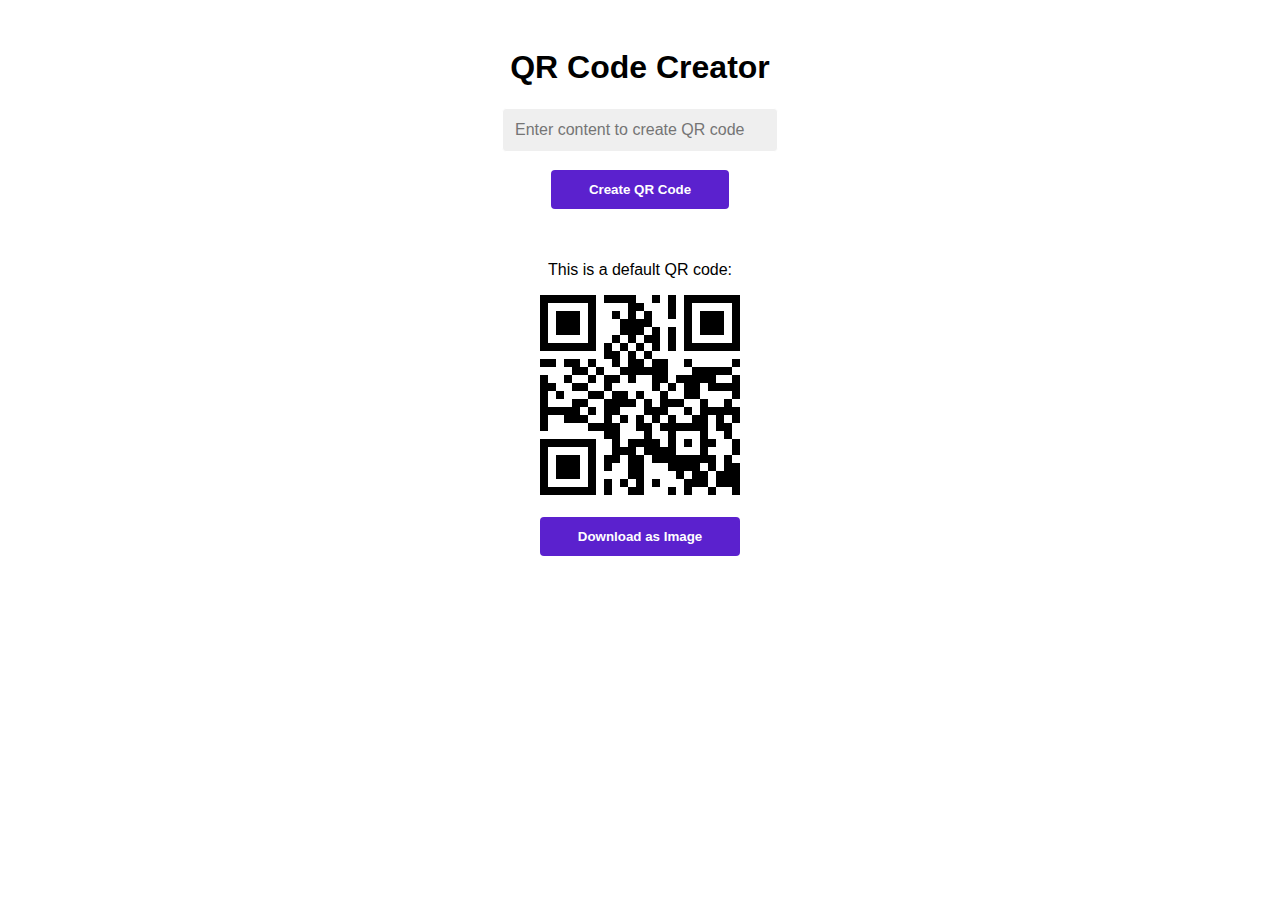
==== qr-code-creator/index.html @ 0f0275ae "QR creator added" ====
<!doctype html>
	<head>
		<title>QR Code Creator</title>
        <link rel="stylesheet" href="master/css/styles.css">
        <meta name="theme-color" content="#5b21ce">
        <meta name="viewport" content="width=device-width, initial-scale=1.0">
	</head>

	<body>
        <section class="qr-master-section">
            <h1 class="qr-title">QR Code Creator</h1>
            <div><input id="qr-text" type="text" placeholder="Enter content to create QR code"/></div>
            <br/>
            <div>
                <button class="qr-btn" onclick="generateQRCode()">Create QR Code</button>
            </div>
            <br><br>
            <div>
                <p id="qr-result">This is a default QR code:</p>
                <canvas id="qr-code"></canvas>
            </div>
            
            <br>
            <div>
                <a id="download" download="qr-code.png">
                    <button class="qr-btn" type="button" onClick="download()">Download as Image</button>
                </a>
            </div>
        </section>

        <script src="master/js/qr-script.min.js"></script>
		<script src="master/js/script.js"></script>
        
	</body>
</html>
---- qr-code-creator/master/css/styles.css ----
/* QR Code generator css */

body {
    font-family: Arial, Helvetica, sans-serif;
    padding:20px;
}

.qr-master-section{
    text-align: center;
}

.qr-title{
    font-size: 32px;
    font-weight: 700;
}

input {
    padding:5px 12px;
    background-color:#efefef;
    border:none;
    border:1px solid #fff;
    border-radius: 4px;
    width:250px;
    height:32px;
    font-size:16px;
    box-shadow: 0px 4px 8px 1px #5b21ce00;
}

input:focus{
    border:1px solid #5b21ce;
    background-color: #ffffff;
    outline: none;
    box-shadow: 0px 4px 8px 1px #5b21ce26;
}

.qr-btn {
    background-color:#5b21ce;
    padding:12px 38px;
    color:white;
    cursor:pointer;
    border: none;
    font-weight: 700;
    border-radius: 4px;
}
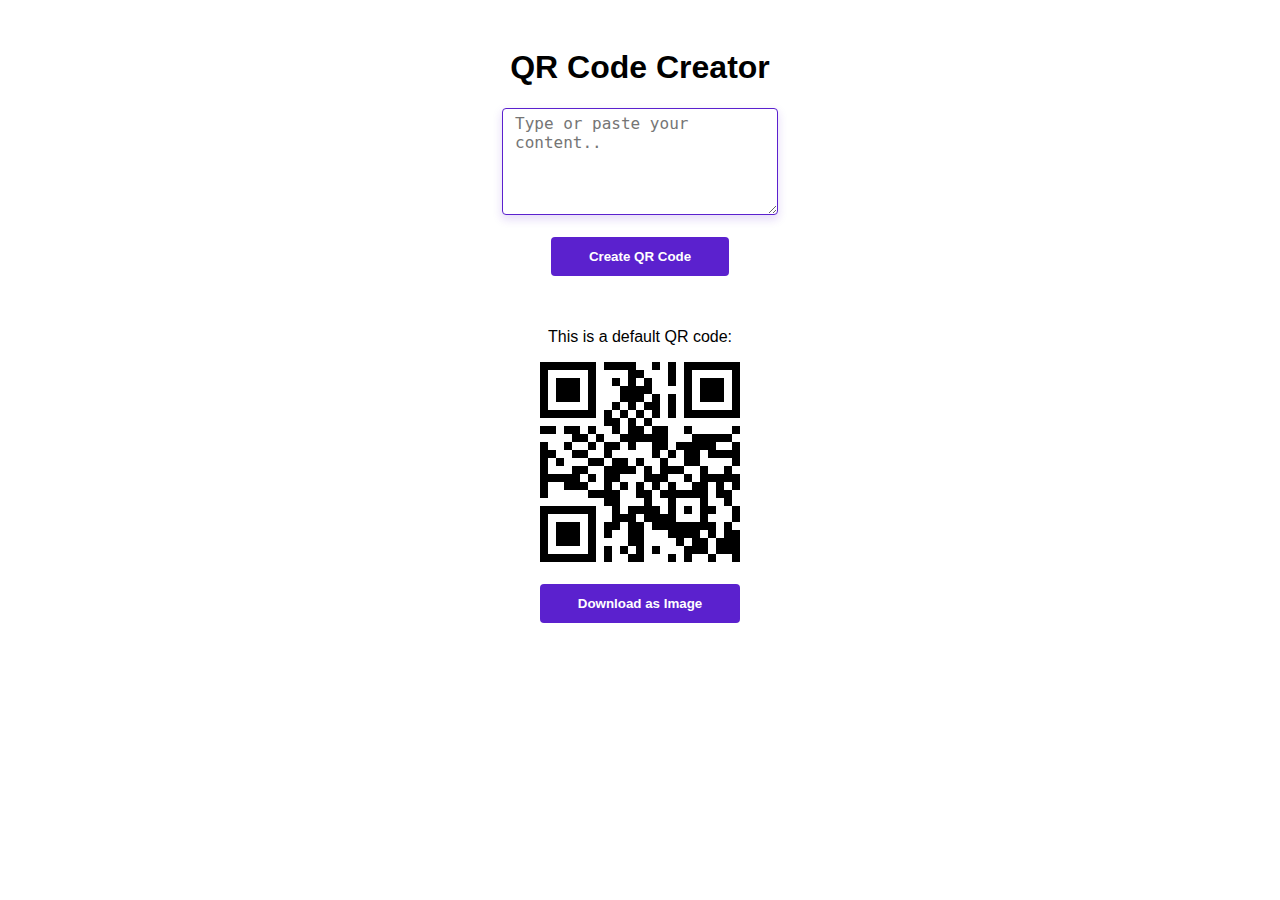
==== commit 289309df: "Add files via upload" ====
--- a/qr-code-creator/index.html
+++ b/qr-code-creator/index.html
@@ -9,7 +9,7 @@
 	<body>
         <section class="qr-master-section">
             <h1 class="qr-title">QR Code Creator</h1>
-            <div><input id="qr-text" type="text" placeholder="Enter content to create QR code"/></div>
+            <div><textarea autofocus rows="5" cols="33" id="qr-text" type="text" placeholder="Type or paste your content.."/></textarea></div>
             <br/>
             <div>
                 <button class="qr-btn" onclick="generateQRCode()">Create QR Code</button>
--- a/qr-code-creator/master/css/styles.css
+++ b/qr-code-creator/master/css/styles.css
@@ -14,19 +14,18 @@
     font-weight: 700;
 }
 
-input {
+textarea {
     padding:5px 12px;
     background-color:#efefef;
     border:none;
     border:1px solid #fff;
     border-radius: 4px;
     width:250px;
-    height:32px;
     font-size:16px;
     box-shadow: 0px 4px 8px 1px #5b21ce00;
 }
 
-input:focus{
+textarea:focus{
     border:1px solid #5b21ce;
     background-color: #ffffff;
     outline: none;
